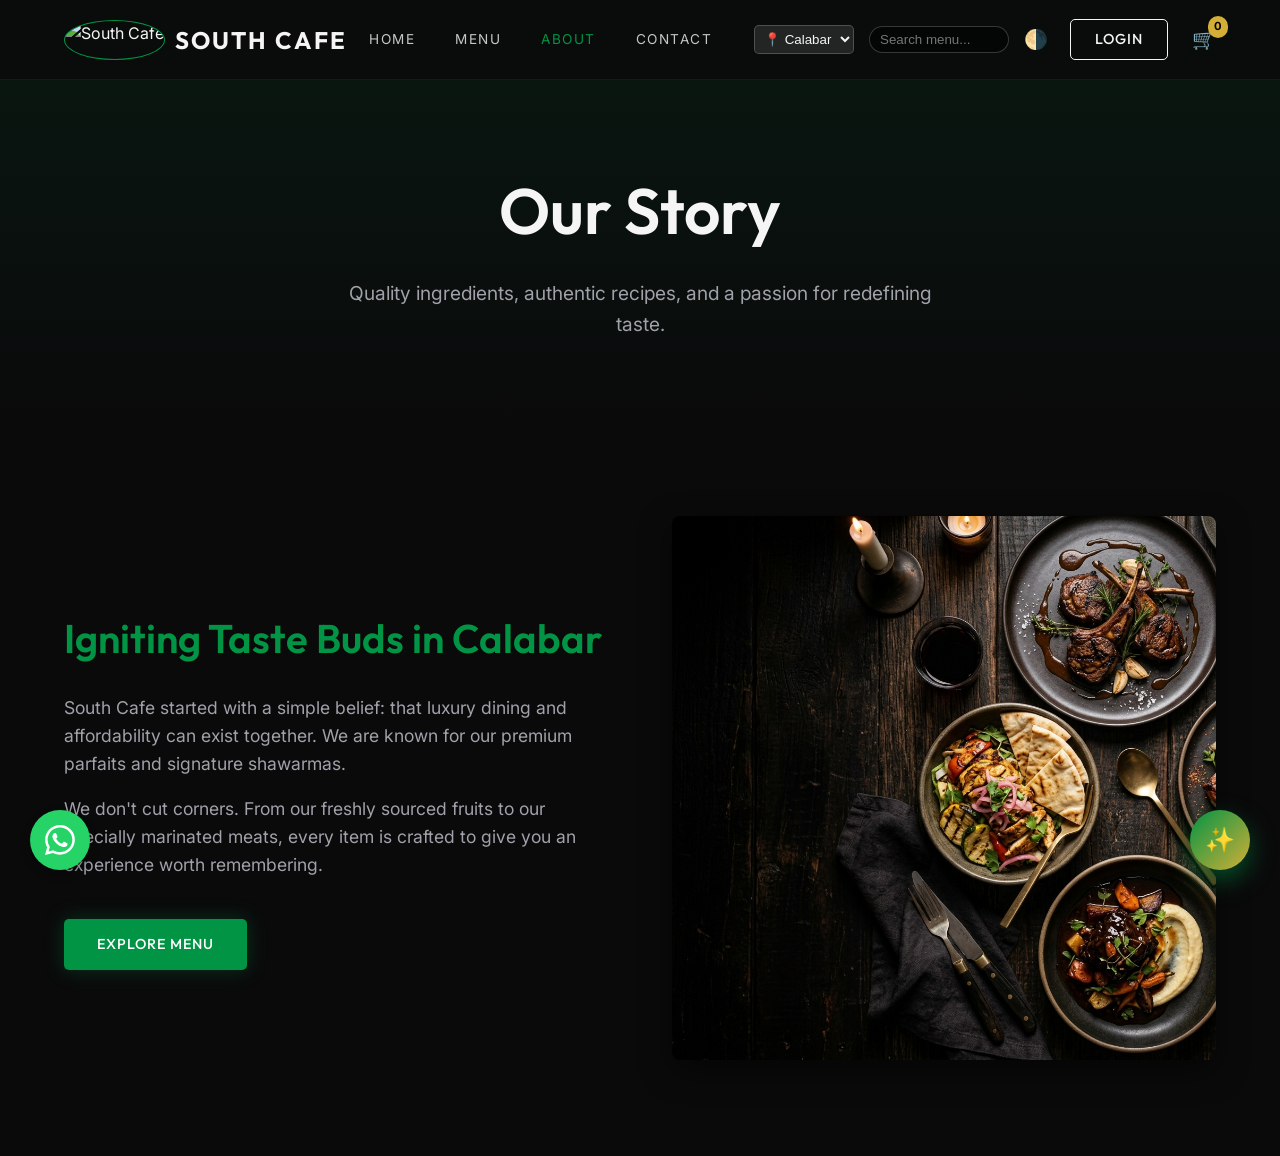
==== about.html @ 147639cc "feat: initialize South Cafe web application with menu, authentication, and payment system components" ====
<!DOCTYPE html>
<html lang="en">
<head>
    <meta charset="UTF-8">
    <meta name="viewport" content="width=device-width, initial-scale=1.0">
    <meta name="description" content="South Cafe sets the standard for premium dining, specializing in authentic shawarma, luxury parfaits, and refreshing fruit drinks. Experience the best of Calabar and Uyo with our world-class delivery and modern dining ecosystem.">
    <title>About Us | South Cafe</title>
    <link href="https://fonts.googleapis.com/css2?family=Inter:wght@300;400;500&family=Outfit:wght@400;600;700&display=swap" rel="stylesheet">
    <link rel="stylesheet" href="css/styles.css">
</head>
<body>
    <nav class="navbar">
        <div class="container">
            <a href="index.html" class="logo-container">
                <img src="https://res.cloudinary.com/dhg2oxagk/image/fetch/f_auto,q_auto,w_200/https%3A%2F%2Fdodptt9f4zk9h.cloudfront.net%2Fstores%2F181349%2Fsouthcaf.jpeg" alt="South Cafe" class="logo-img">
                <span class="logo-text">SOUTH CAFE</span>
            </a>
            <div class="nav-links">
                <a href="index.html" class="nav-link">Home</a>
                <a href="menu.html" class="nav-link">Menu</a>
                <a href="about.html" class="nav-link active">About</a>
                <a href="contact.html" class="nav-link">Contact</a>
            </div>
            
            <div class="nav-utils" style="display:flex; gap:15px; align-items:center; margin-left: 20px;">
                <select id="location-select" onchange="changeLocation(this.value)" style="background:rgba(255,255,255,0.1); border:1px solid rgba(255,255,255,0.2); color:inherit; padding:5px; border-radius:5px;">
                    <option value="Calabar">📍 Calabar</option>
                    <option value="Uyo">📍 Uyo</option>
                </select>
                <div style="position:relative;">
                    <input type="text" id="global-search" onkeyup="searchProducts()" placeholder="Search menu..." style="background:rgba(0,0,0,0.5); border:1px solid rgba(255,255,255,0.2); color:inherit; padding:5px 10px; border-radius:20px; width: 140px;">
                </div>
                <button onclick="toggleTheme()" style="background:none; border:none; cursor:pointer; font-size:1.2rem;">🌗</button>
            </div>

            <div class="nav-actions">
                <div id="nav-login-btn"></div>
                <div class="cart-icon" onclick="toggleCart()">
                    🛒 <span class="cart-badge" id="cart-badge">0</span>
                </div>
            </div>
        </div>
    </nav>

    <header class="page-header">
        <div class="container">
            <h1>Our Story</h1>
            <p>Quality ingredients, authentic recipes, and a passion for redefining taste.</p>
        </div>
    </header>

    <main class="section container">
        <div style="display: grid; grid-template-columns: 1fr 1fr; gap: 4rem; align-items: center;">
            <div>
                <h2 style="color:var(--color-primary); margin-bottom: 1.5rem; font-size: 2.5rem;">Igniting Taste Buds in Calabar</h2>
                <p style="margin-bottom: 1rem; color:var(--color-text-muted); font-size: 1.1rem;">South Cafe started with a simple belief: that luxury dining and affordability can exist together. We are known for our premium parfaits and signature shawarmas.</p>
                <p style="margin-bottom: 1rem; color:var(--color-text-muted); font-size: 1.1rem;">We don't cut corners. From our freshly sourced fruits to our specially marinated meats, every item is crafted to give you an experience worth remembering.</p>
                <a href="menu.html" class="btn btn-primary" style="margin-top: 1.5rem;">Explore Menu</a>
            </div>
            <div>
                <img src="assets/images/hero.png" alt="About South Cafe" style="box-shadow: var(--shadow-card);" onerror="this.src='https://salescabal.s3.eu-west-3.amazonaws.com/stores/181349/banner.jpeg'">
            </div>
        </div>
    </main>

    <!-- Payment/Checkout Modal -->
    <div class="modal-overlay" id="checkout-modal">
        <div class="modal-content">
            <div class="modal-header">
                <h2>Secure Checkout</h2>
                <span class="modal-close" onclick="closeCheckout()">✕</span>
            </div>
            
            <p style="color:var(--color-text-muted); margin-bottom:1.5rem;">Amount Due: <strong style="color:var(--color-primary); font-size:1.5rem;" id="checkout-amount"></strong></p>
            
            <div class="payment-methods">
                <div class="pay-method active" id="pay-wallet" onclick="selectPaymentMethod('wallet')">
                    <div class="pay-icon">👛</div>
                    <div>South Wallet</div>
                </div>
                <div class="pay-method" id="pay-paystack" onclick="selectPaymentMethod('paystack')">
                    <div class="pay-icon">💳</div>
                    <div>Paystack</div>
                </div>
                <div class="pay-method" id="pay-transfer" onclick="selectPaymentMethod('transfer')">
                    <div class="pay-icon">🏦</div>
                    <div>Transfer</div>
                </div>
            </div>

            <form onsubmit="confirmPayment(event)">
                <button type="submit" id="confirm-payment-btn" class="btn btn-primary btn-block">Pay via Wallet</button>
            </form>
        </div>
    </div>
    
    <!-- Cart Drawer Component -->
    <div class="cart-drawer-overlay" id="cart-overlay" onclick="toggleCart(false)"></div>
    <div class="cart-drawer" id="cart-drawer">
        <div class="cart-header">
            <h3>Your Order</h3>
            <div style="cursor:pointer;" onclick="toggleCart(false)">✕ close</div>
        </div>
        <div class="cart-items" id="cart-items"></div>
        <div class="cart-footer">
            <div class="cart-total">
                <span>Total:</span>
                <span id="cart-total-price">₦0.00</span>
            </div>
            <button class="btn btn-primary btn-block" onclick="openCheckout()">Pay Now</button>
        </div>
    </div>

    <!-- AI Widget Component -->
    <div class="ai-widget">
        <div class="ai-chat-window" id="ai-chat-window">
            <div class="ai-chat-header">
                <div class="ai-title"><span style="font-size:1.2rem;">✨</span> South AI Assistant</div>
                <div class="close-ai" onclick="toggleAI()">✕</div>
            </div>
            <div class="ai-messages" id="ai-messages">
                <div class="message msg-ai">Need help learning about our history or our process? Ask away!</div>
            </div>
            <div class="ai-input-area">
                <input type="text" id="ai-message-input" class="ai-input" placeholder="Type here...">
                <button class="ai-mic" onclick="startVoiceAI()" style="background:transparent; border:none; font-size:1.5rem; cursor:pointer;" title="Hold to Speak">🎤</button>
                <button class="ai-send" onclick="sendAIMessage()">➤</button>
            </div>
        </div>
        <div class="ai-btn" onclick="toggleAI()">✨</div>
    </div>

    <script src="js/app.js"></script>

    <a href="https://wa.me/2348028505626" target="_blank" class="floating-whatsapp" style="position: fixed; bottom: 30px; left: 30px; background-color: #25D366; color: white; width: 60px; height: 60px; border-radius: 50%; display: flex; align-items: center; justify-content: center; font-size: 2rem; box-shadow: 0 4px 10px rgba(0,0,0,0.3); z-index: 4000; text-decoration: none; transition: 0.3s;">
        <svg xmlns="http://www.w3.org/2000/svg" width="30" height="30" fill="currentColor" viewBox="0 0 16 16"><path d="M13.601 2.326A7.85 7.85 0 0 0 7.994 0C3.627 0 .068 3.558.064 7.926c0 1.399.366 2.76 1.057 3.965L0 16l4.204-1.102a7.9 7.9 0 0 0 3.79.965h.004c4.368 0 7.926-3.558 7.93-7.93A7.9 7.9 0 0 0 13.6 2.326zM7.994 14.521a6.6 6.6 0 0 1-3.356-.92l-.24-.144-2.494.654.666-2.433-.156-.251a6.56 6.56 0 0 1-1.007-3.505c0-3.626 2.957-6.584 6.591-6.584a6.56 6.56 0 0 1 4.66 1.931 6.56 6.56 0 0 1 1.928 4.66c-.004 3.639-2.961 6.592-6.592 6.592m3.615-4.934c-.197-.099-1.17-.578-1.353-.646-.182-.065-.315-.099-.445.099-.133.197-.513.646-.627.775-.114.133-.232.148-.43.05-.197-.1-.836-.308-1.592-.985-.59-.525-.985-1.175-1.103-1.372-.114-.198-.011-.304.088-.403.087-.088.197-.232.296-.346.1-.114.133-.198.198-.33.065-.134.034-.248-.015-.347-.05-.099-.445-1.076-.612-1.47-.16-.389-.323-.335-.445-.34-.114-.007-.247-.007-.38-.007a.73.73 0 0 0-.529.247c-.182.198-.691.677-.691 1.654s.71 1.916.81 2.049c.098.133 1.394 2.132 3.383 2.992.47.205.84.326 1.129.418.475.152.904.129 1.246.08.38-.058 1.171-.48 1.338-.943.164-.464.164-.86.114-.943-.049-.084-.182-.133-.38-.232"/></svg>
    </a>
</body>

</html>
---- css/styles.css ----
/* Appending to styles.css or rather I will just replace/update what's needed. Since I can rewrite it entirely, I will just rewrite it to ensure everything is cohesive */
:root {
  --color-primary: #009444; 
  --color-primary-dark: #007a38;
  --color-accent: #D4AF37; 
  --color-bg-dark: #0a0a0b;
  --color-bg-panel: #141416;
  --color-bg-card: #1a1a1d;
  --color-text: #f5f5f5;
  --color-text-muted: #a1a1aa;
  
  --font-heading: 'Outfit', sans-serif;
  --font-body: 'Inter', sans-serif;
  
  --shadow-glow: 0 0 20px rgba(0, 148, 68, 0.3);
  --shadow-card: 0 10px 30px rgba(0,0,0,0.5);
  
  --transition-fast: 0.2s ease;
  --transition-smooth: 0.4s cubic-bezier(0.4, 0, 0.2, 1);
}

[data-theme="light"] {
  --color-bg-dark: #f0f2f5;
  --color-bg-panel: #ffffff;
  --color-bg-card: #ffffff;
  --color-text: #1a1a1d;
  --color-text-muted: #6b7280;
  --shadow-card: 0 4px 15px rgba(0, 0, 0, 0.05);
}

[data-theme="light"] .navbar { background: rgba(255, 255, 255, 0.9); }
[data-theme="light"] .form-input { background: #f9f9f9; border-color: #ddd; color: #111; }
[data-theme="light"] select, [data-theme="light"] input { color: #111 !important; }
[data-theme="light"] .bento-item { border-color: rgba(0,0,0,0.05); }
[data-theme="light"] .cart-drawer { border-left-color: rgba(0,0,0,0.1); }
[data-theme="light"] .cart-item { background: rgba(0,0,0,0.05); }

* { margin: 0; padding: 0; box-sizing: border-box; }

body {
  font-family: var(--font-body);
  background-color: var(--color-bg-dark);
  color: var(--color-text);
  line-height: 1.6;
  overflow-x: hidden;
}

h1, h2, h3, h4, h5, h6 { font-family: var(--font-heading); font-weight: 600; }
a { text-decoration: none; color: inherit; transition: var(--transition-fast); }
ul { list-style: none; }
img { max-width: 100%; display: block; border-radius: 8px; }

/* Utilities */
.container { width: 90%; max-width: 1300px; margin: 0 auto; }
.section { padding: 6rem 0; }
.text-center { text-align: center; }
.text-primary { color: var(--color-primary); }
.text-accent { color: var(--color-accent); }

.btn {
  display: inline-flex; align-items: center; justify-content: center;
  padding: 0.8rem 2rem; font-family: var(--font-heading); font-weight: 500;
  border-radius: 5px; cursor: pointer; transition: var(--transition-smooth);
  border: 1px solid transparent; text-transform: uppercase; letter-spacing: 1px; font-size: 0.9rem;
}
.btn-primary { background-color: var(--color-primary); color: #fff; box-shadow: var(--shadow-glow); }
.btn-primary:hover { background-color: var(--color-primary-dark); transform: translateY(-3px); box-shadow: 0 0 25px rgba(0, 148, 68, 0.5); }
.btn-accent { background-color: var(--color-accent); color: #000; }
.btn-accent:hover { background-color: #fff; transform: translateY(-3px); }
.btn-outline { background-color: transparent; border-color: var(--color-text); color: var(--color-text); }
.btn-outline:hover { background-color: var(--color-text); color: var(--color-bg-dark); }
.btn-block { width: 100%; }

/* Glass Navigation */
.navbar {
  position: fixed; top: 0; width: 100%;
  background: rgba(10, 10, 11, 0.8); backdrop-filter: blur(12px);
  border-bottom: 1px solid rgba(255,255,255,0.05);
  z-index: 1000; padding: 1.2rem 0; transition: var(--transition-smooth);
}
.navbar .container { display: flex; justify-content: space-between; align-items: center; }
.logo-container { display: flex; align-items: center; gap: 10px; }
.logo-img { height: 40px; border-radius: 50%; border: 1px solid var(--color-primary); }
.logo-text { font-family: var(--font-heading); font-size: 1.5rem; font-weight: 700; letter-spacing: 2px; }

.nav-links { display: flex; gap: 2.5rem; align-items: center; }
.nav-link { font-size: 0.85rem; text-transform: uppercase; letter-spacing: 1.5px; opacity: 0.8; }
.nav-link:hover, .nav-link.active { opacity: 1; color: var(--color-primary); }
.nav-actions { display: flex; gap: 1.5rem; align-items: center; }

/* Wallet UI */
.wallet-badge {
    background: rgba(212, 175, 55, 0.1); border: 1px solid var(--color-accent);
    color: var(--color-accent); padding: 0.4rem 0.8rem; border-radius: 20px;
    font-size: 0.8rem; font-weight: 600; display: flex; align-items: center; gap: 5px; cursor: pointer;
    transition: var(--transition-fast);
}
.wallet-badge:hover { background: var(--color-accent); color: #000; }

.cart-icon { position: relative; cursor: pointer; font-size: 1.2rem; }
.cart-badge {
  position: absolute; top: -8px; right: -12px;
  background: var(--color-accent); color: #000;
  font-size: 0.7rem; font-weight: 700; padding: 2px 6px; border-radius: 10px;
}

/* Bento Box Layout */
.bento-grid {
    display: grid;
    grid-template-columns: repeat(4, 1fr);
    grid-template-rows: repeat(2, 300px);
    gap: 1.5rem;
    margin-top: 8rem;
    padding-bottom: 4rem;
}
.bento-item {
    background: var(--color-bg-panel);
    border-radius: 24px;
    overflow: hidden;
    position: relative;
    border: 1px solid rgba(255,255,255,0.05);
    transition: transform 0.4s ease, box-shadow 0.4s ease;
}
.bento-item:hover {
    transform: translateY(-5px);
    box-shadow: var(--shadow-card);
    border-color: rgba(0,148,68,0.3);
}

.bento-large { grid-column: span 2; grid-row: span 2; display: flex; flex-direction: column; justify-content: flex-end; padding: 3rem; background: linear-gradient(rgba(10,10,11,0.2), rgba(10,10,11,0.9)), url('https://salescabal.s3.eu-west-3.amazonaws.com/stores/181349/banner.jpeg') center/cover; }
.bento-wide { grid-column: span 2; padding: 2rem; display: flex; align-items: center; gap: 2rem; background: linear-gradient(135deg, var(--color-bg-panel) 0%, rgba(0,148,68,0.1) 100%); }
.bento-square { padding: 2rem; display: flex; flex-direction: column; justify-content: center; align-items: center; text-align: center; }

.bento-title { font-size: 3.5rem; margin-bottom: 1rem; line-height: 1.1; }
.bento-large .bento-title { font-size: 4.5rem; }
.bento-subtitle { font-size: 1.1rem; color: var(--color-text-muted); margin-bottom: 2rem; }

/* AI Profiler Box */
.ai-profiler {
    background: linear-gradient(135deg, rgba(212, 175, 55, 0.1), var(--color-bg-panel));
    border: 1px solid var(--color-accent);
}
.profiler-input { width: 100%; padding: 1rem; border-radius: 8px; border: 1px solid rgba(255,255,255,0.1); background: rgba(0,0,0,0.5); color: #fff; margin-bottom: 1rem; }
.profiler-result { margin-top: 1rem; font-size: 0.9rem; color: var(--color-accent); font-weight: 500; }

/* Toast Notifications */
.toast-container { position: fixed; bottom: 30px; left: 30px; z-index: 4000; display: flex; flex-direction: column; gap: 10px; }
.toast {
    background: var(--color-primary); color: #fff;
    padding: 1rem 1.5rem; border-radius: 8px; box-shadow: var(--shadow-glow);
    font-size: 0.95rem; font-weight: 500; display: flex; align-items: center; gap: 10px;
    animation: slideIn 0.3s cubic-bezier(0.175, 0.885, 0.32, 1.275) forwards;
}
@keyframes slideIn { from { transform: translateX(-100%); opacity: 0; } to { transform: translateX(0); opacity: 1; } }
@keyframes fadeOut { to { opacity: 0; transform: translateY(10px); } }

/* Modals (Checkout/Wallet) */
.modal-overlay { position: fixed; top:0; left:0; width:100%; height:100%; background:rgba(0,0,0,0.8); backdrop-filter:blur(5px); z-index: 5000; display:none; align-items:center; justify-content:center; }
.modal-overlay.active { display: flex; }
.modal-content { background: var(--color-bg-panel); width: 100%; max-width: 500px; padding: 2.5rem; border-radius: 16px; border: 1px solid rgba(255,255,255,0.05); box-shadow: 0 20px 50px rgba(0,0,0,0.8); }
.modal-header { display: flex; justify-content: space-between; align-items: center; margin-bottom: 2rem; border-bottom: 1px solid rgba(255,255,255,0.05); padding-bottom: 1rem; }
.modal-close { cursor: pointer; color: var(--color-text-muted); font-size: 1.2rem; }

/* Payment Methods */
.payment-methods { display: flex; gap: 1rem; margin-bottom: 2rem; }
.pay-method { flex: 1; text-align: center; padding: 1rem; border: 1px solid rgba(255,255,255,0.1); border-radius: 8px; cursor: pointer; transition: 0.2s; color: var(--color-text-muted); }
.pay-method.active { border-color: var(--color-primary); background: rgba(0,148,68,0.1); color: #fff; }
.pay-icon { font-size: 1.5rem; margin-bottom: 0.5rem; }

/* Menu / E-commerce Filters */
.category-filters { display: flex; gap: 1rem; align-items: center; justify-content: center; margin-bottom: 3rem; flex-wrap: wrap; }
.filter-btn {
  background: rgba(255,255,255,0.03); border: 1px solid rgba(255,255,255,0.08);
  padding: 0.8rem 2.5rem; border-radius: 50px; cursor: pointer; color: var(--color-text-muted); 
  font-family: var(--font-heading); font-size: 1rem; font-weight: 500; letter-spacing: 1px; text-transform: uppercase;
  transition: all 0.3s cubic-bezier(0.4, 0, 0.2, 1);
  box-shadow: 0 4px 6px rgba(0,0,0,0.1);
}
.filter-btn.active, .filter-btn:hover { 
    background: var(--color-primary); color: #fff; 
    border-color: var(--color-primary-dark);
    box-shadow: 0 8px 15px rgba(0,148,68,0.4);
    transform: translateY(-2px);
}

/* Miscellaneous old styles kept below */
.page-header { padding: 10rem 0 5rem 0; background: linear-gradient(180deg, rgba(0,148,68,0.1) 0%, var(--color-bg-dark) 100%); text-align: center; }
.page-header h1 { font-size: 4rem; margin-bottom: 1rem; }
.page-header p { font-size: 1.2rem; color: var(--color-text-muted); max-width: 600px; margin: 0 auto; }
.auth-container { max-width: 450px; margin: 5rem auto; background: var(--color-bg-panel); padding: 3rem; border-radius: 12px; box-shadow: var(--shadow-card); border: 1px solid rgba(255,255,255,0.05); }
.auth-header { text-align: center; margin-bottom: 2rem; }
.auth-header h2 { font-size: 2rem; color: var(--color-primary); margin-bottom: 0.5rem; }
.form-group { margin-bottom: 1.5rem; }
.form-label { display: block; margin-bottom: 0.5rem; font-size: 0.85rem; text-transform: uppercase; letter-spacing: 1px; color: var(--color-text-muted); }
.form-input { width: 100%; padding: 1rem; background: rgba(0,0,0,0.5); border: 1px solid rgba(255,255,255,0.1); color: #fff; border-radius: 6px; font-family: var(--font-body); transition: var(--transition-fast); }
.form-input:focus { outline: none; border-color: var(--color-primary); }
.product-grid { display: grid; grid-template-columns: repeat(auto-fill, minmax(300px, 1fr)); gap: 2.5rem; }
.product-card { background: var(--color-bg-card); border-radius: 12px; overflow: hidden; border: 1px solid rgba(255,255,255,0.03); transition: var(--transition-smooth); }
.product-card:hover { transform: translateY(-10px); box-shadow: var(--shadow-card); border-color: rgba(0,148,68,0.3); }
.product-img-wrap { position: relative; height: 250px; overflow: hidden; }
.product-img { width: 100%; height: 100%; object-fit: cover; transition: transform 0.6s ease; }
.product-info { padding: 1.5rem; }
.product-title { font-size: 1.3rem; margin-bottom: 0.5rem; }
.product-desc { font-size: 0.9rem; color: var(--color-text-muted); margin-bottom: 1.5rem; min-height: 40px; }
.product-footer { display: flex; justify-content: space-between; align-items: center; border-top: 1px solid rgba(255,255,255,0.05); padding-top: 1rem; }
.product-price { font-family: var(--font-heading); font-size: 1.2rem; color: var(--color-primary); font-weight: 600; }
.add-to-cart { background: transparent; border: 1px solid var(--color-primary); color: var(--color-primary); padding: 0.5rem 1rem; border-radius: 4px; cursor: pointer; transition: var(--transition-fast); }
.add-to-cart:hover { background: var(--color-primary); color: #fff; }

.cart-drawer-overlay { position: fixed; top: 0; left: 0; width: 100%; height: 100%; background: rgba(0,0,0,0.7); backdrop-filter: blur(5px); z-index: 3000; opacity: 0; visibility: hidden; transition: 0.3s ease; }
.cart-drawer-overlay.open { opacity: 1; visibility: visible; }
.cart-drawer { position: fixed; top: 0; right: -400px; width: 400px; height: 100%; background: var(--color-bg-panel); border-left: 1px solid rgba(255,255,255,0.05); z-index: 3001; transition: 0.4s cubic-bezier(0.175, 0.885, 0.32, 1.275); display: flex; flex-direction: column; }
.cart-drawer.open { right: 0; }
.cart-header { padding: 1.5rem; border-bottom: 1px solid rgba(255,255,255,0.05); display: flex; justify-content: space-between; align-items: center; }
.cart-items { flex: 1; padding: 1.5rem; overflow-y: auto; display:flex; flex-direction: column; gap: 1rem; }
.cart-item { display: flex; gap: 1rem; align-items: center; background: rgba(0,0,0,0.3); padding: 1rem; border-radius: 8px; }
.cart-item img { width: 60px; height: 60px; object-fit: cover; border-radius: 6px; }
.cart-item-details { flex: 1; }
.cart-remove { color: #ff4757; cursor: pointer; font-size: 0.8rem; }
.cart-footer { padding: 1.5rem; border-top: 1px solid rgba(255,255,255,0.05); }
.cart-total { display: flex; justify-content: space-between; font-size: 1.2rem; font-weight: 600; margin-bottom: 1.5rem; }

.ai-widget { position: fixed; bottom: 30px; right: 30px; z-index: 2000; }
.ai-btn { width: 60px; height: 60px; background: linear-gradient(135deg, var(--color-primary), var(--color-accent)); border-radius: 50%; display: flex; align-items: center; justify-content: center; font-size: 1.5rem; cursor: pointer; box-shadow: 0 10px 25px rgba(0,148,68,0.5); }
.ai-chat-window { position: absolute; bottom: 80px; right: 0; width: 350px; height: 450px; background: var(--color-bg-panel); border-radius: 12px; border: 1px solid rgba(255,255,255,0.1); box-shadow: var(--shadow-card); display: flex; flex-direction: column; opacity: 0; visibility: hidden; transform: translateY(20px); transition: all 0.3s ease; }
.ai-chat-window.open { opacity: 1; visibility: visible; transform: translateY(0); }
.ai-chat-header { padding: 1rem; background: rgba(0,0,0,0.5); border-bottom: 1px solid rgba(255,255,255,0.05); display: flex; justify-content: space-between; align-items: center; }
.ai-messages { flex: 1; padding: 1rem; overflow-y: auto; display: flex; flex-direction: column; gap: 1rem; }
.message { max-width: 80%; padding: 0.8rem 1rem; border-radius: 12px; font-size: 0.9rem; }
.msg-ai { background: rgba(0,148,68,0.1); border: 1px solid rgba(0,148,68,0.2); align-self: flex-start; border-bottom-left-radius: 0; }
.msg-user { background: rgba(255,255,255,0.1); align-self: flex-end; border-bottom-right-radius: 0; }
.ai-input-area { padding: 1rem; border-top: 1px solid rgba(255,255,255,0.05); display: flex; gap: 10px; }
.ai-input { flex: 1; background: rgba(0,0,0,0.5); border: 1px solid rgba(255,255,255,0.1); padding: 0.8rem; border-radius: 20px; color: #fff; outline:none; }
.ai-send { background: var(--color-primary); border: none; width: 40px; height: 40px; border-radius: 50%; color: #fff; cursor: pointer; display: flex; align-items: center; justify-content: center; }

@media (max-width: 900px) {
  .bento-grid { grid-template-columns: 1fr; grid-template-rows: auto; }
  .bento-large, .bento-wide, .bento-square { grid-column: span 1; grid-row: span 1; min-height: 300px; }
}
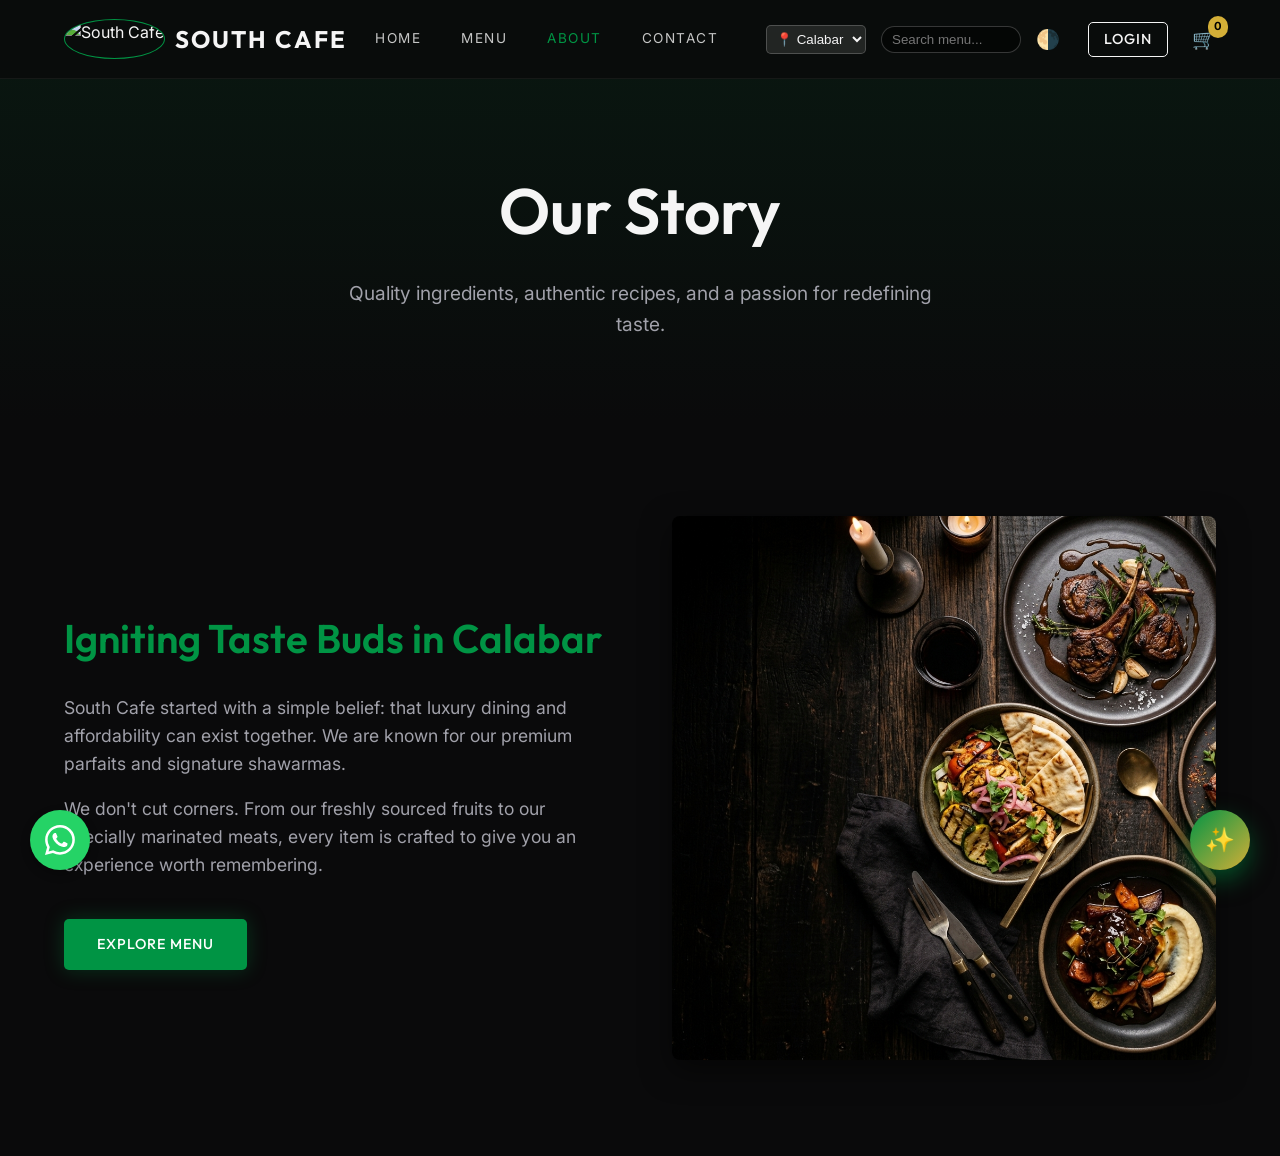
==== commit 12cebeb1: "feat: add product detail modals, voice engine integration, and password recovery functionality acros" ====
--- a/about.html
+++ b/about.html
@@ -30,6 +30,7 @@
                 <div style="position:relative;">
                     <input type="text" id="global-search" onkeyup="searchProducts()" placeholder="Search menu..." style="background:rgba(0,0,0,0.5); border:1px solid rgba(255,255,255,0.2); color:inherit; padding:5px 10px; border-radius:20px; width: 140px;">
                 </div>
+                <div id="search-suggestions"></div>
                 <button onclick="toggleTheme()" style="background:none; border:none; cursor:pointer; font-size:1.2rem;">🌗</button>
             </div>
 
@@ -123,7 +124,7 @@
             </div>
             <div class="ai-input-area">
                 <input type="text" id="ai-message-input" class="ai-input" placeholder="Type here...">
-                <button class="ai-mic" onclick="startVoiceAI()" style="background:transparent; border:none; font-size:1.5rem; cursor:pointer;" title="Hold to Speak">🎤</button>
+                <button class="ai-mic" onclick="toggleVoiceAI()" style="background:transparent; border:none; font-size:1.5rem; cursor:pointer;" title="Hold to Speak">🎤</button>
                 <button class="ai-send" onclick="sendAIMessage()">➤</button>
             </div>
         </div>
@@ -135,6 +136,22 @@
     <a href="https://wa.me/2348028505626" target="_blank" class="floating-whatsapp" style="position: fixed; bottom: 30px; left: 30px; background-color: #25D366; color: white; width: 60px; height: 60px; border-radius: 50%; display: flex; align-items: center; justify-content: center; font-size: 2rem; box-shadow: 0 4px 10px rgba(0,0,0,0.3); z-index: 4000; text-decoration: none; transition: 0.3s;">
         <svg xmlns="http://www.w3.org/2000/svg" width="30" height="30" fill="currentColor" viewBox="0 0 16 16"><path d="M13.601 2.326A7.85 7.85 0 0 0 7.994 0C3.627 0 .068 3.558.064 7.926c0 1.399.366 2.76 1.057 3.965L0 16l4.204-1.102a7.9 7.9 0 0 0 3.79.965h.004c4.368 0 7.926-3.558 7.93-7.93A7.9 7.9 0 0 0 13.6 2.326zM7.994 14.521a6.6 6.6 0 0 1-3.356-.92l-.24-.144-2.494.654.666-2.433-.156-.251a6.56 6.56 0 0 1-1.007-3.505c0-3.626 2.957-6.584 6.591-6.584a6.56 6.56 0 0 1 4.66 1.931 6.56 6.56 0 0 1 1.928 4.66c-.004 3.639-2.961 6.592-6.592 6.592m3.615-4.934c-.197-.099-1.17-.578-1.353-.646-.182-.065-.315-.099-.445.099-.133.197-.513.646-.627.775-.114.133-.232.148-.43.05-.197-.1-.836-.308-1.592-.985-.59-.525-.985-1.175-1.103-1.372-.114-.198-.011-.304.088-.403.087-.088.197-.232.296-.346.1-.114.133-.198.198-.33.065-.134.034-.248-.015-.347-.05-.099-.445-1.076-.612-1.47-.16-.389-.323-.335-.445-.34-.114-.007-.247-.007-.38-.007a.73.73 0 0 0-.529.247c-.182.198-.691.677-.691 1.654s.71 1.916.81 2.049c.098.133 1.394 2.132 3.383 2.992.47.205.84.326 1.129.418.475.152.904.129 1.246.08.38-.058 1.171-.48 1.338-.943.164-.464.164-.86.114-.943-.049-.084-.182-.133-.38-.232"/></svg>
     </a>
+
+    <div class="modal-overlay" id="product-detail-modal" style="display:none; position:fixed; top:0; left:0; width:100%; height:100%; background:rgba(0,0,0,0.8); z-index:9000; align-items:center; justify-content:center;">
+        <div class="modal-content" style="background:var(--color-bg-panel); border-radius:12px; max-width:400px; width:95%; overflow:hidden;">
+            <div style="position:relative;">
+                <img id="detail-img" src="" style="width:100%; height:250px; object-fit:cover;">
+                <span onclick="closeProductDetails()" style="position:absolute; top:10px; right:10px; background:rgba(0,0,0,0.5); color:#fff; width:30px; height:30px; display:flex; align-items:center; justify-content:center; border-radius:50%; cursor:pointer;">✕</span>
+            </div>
+            <div style="padding: 2rem;">
+                <h2 id="detail-title" style="color:var(--color-primary); margin-bottom:10px;"></h2>
+                <div id="detail-price" style="font-size:1.2rem; font-weight:bold; margin-bottom:15px; color:var(--color-text);"></div>
+                <p id="detail-desc" style="color:var(--color-text-muted); line-height:1.6; margin-bottom:20px;"></p>
+                <button id="detail-add-btn" class="btn btn-primary btn-block">Add to Cart</button>
+            </div>
+        </div>
+    </div>
+
 </body>
 
 </html>
--- a/css/styles.css
+++ b/css/styles.css
@@ -237,3 +237,65 @@
   .bento-grid { grid-template-columns: 1fr; grid-template-rows: auto; }
   .bento-large, .bento-wide, .bento-square { grid-column: span 1; grid-row: span 1; min-height: 300px; }
 }
+
+
+/* ========================================= */
+/*       WAVE 4: MOBILE RESPONSIVENESS       */
+/* ========================================= */
+
+@media (max-width: 600px) {
+  /* Navigation Fixes */
+  .container { width: 95%; padding: 0 10px; }
+  .navbar .container { 
+      flex-wrap: wrap; 
+      padding: 10px; 
+      gap: 10px; 
+      justify-content: center;
+  }
+  
+  .logo-container { flex-basis: 100%; justify-content: center; margin-bottom: 5px; }
+  
+  /* Scrollable Nav Links for App-like feel */
+  .nav-links { 
+      flex-basis: 100%; 
+      justify-content: center; 
+      gap: 15px; 
+      overflow-x: auto; 
+      padding-bottom: 5px;
+  }
+  
+  /* Utility Bar Squeezing */
+  .nav-utils { margin-left: 0 !important; flex-basis: 100%; justify-content: space-between; }
+  .nav-utils select { padding: 3px; font-size: 0.8rem; }
+  #global-search { width: 100px !important; font-size: 0.8rem; }
+
+  /* Typography Scales */
+  .bento-title { font-size: 2.2rem; }
+  .page-header h1 { font-size: 1.8rem; }
+  
+  /* Cart Drawer Mobile */
+  .cart-drawer { width: 100vw; }
+  
+  /* AI Widget Mobile */
+  .ai-chat-window { width: 90vw; bottom: 80px; right: 5vw; }
+  
+  /* Modal Overlay Mobile */
+  .modal-content { padding: 1.5rem; max-width: 95%; text-align: center; }
+  .payment-methods { flex-direction: column; gap: 0.5rem; }
+  
+  /* Filter Buttons Mobile Scroll */
+  .menu-filters { flex-wrap: nowrap; overflow-x: auto; justify-content: flex-start; padding-bottom: 10px; }
+  .filter-btn { white-space: nowrap; flex-shrink: 0; }
+  
+  /* Floating WhatsApp Adjust */
+  .floating-whatsapp { width: 50px !important; height: 50px !important; bottom: 15px !important; left: 15px !important; font-size: 1.5rem !important; }
+}
+
+/* Search Suggestions */
+#search-suggestions { position: absolute; top: calc(100% + 5px); left: 0; width: 100%; min-width:250px; background: var(--color-bg-panel); border: 1px solid rgba(255,255,255,0.1); border-radius: 8px; z-index: 6000; box-shadow: var(--shadow-card); max-height: 300px; overflow-y: auto; display: none; }
+.suggestion-item { padding: 10px 15px; display: flex; align-items: center; gap: 10px; cursor: pointer; border-bottom: 1px solid rgba(255,255,255,0.05); transition: var(--transition-fast); }
+.suggestion-item:hover { background: rgba(0, 148, 68, 0.1); }
+.suggestion-img { width: 40px; height: 40px; border-radius: 4px; object-fit: cover; }
+.suggestion-info { flex: 1; }
+.suggestion-title { font-size: 0.9rem; font-weight: bold; color: var(--color-text); margin-bottom: 2px; }
+.suggestion-price { font-size: 0.8rem; color: var(--color-text-muted); }
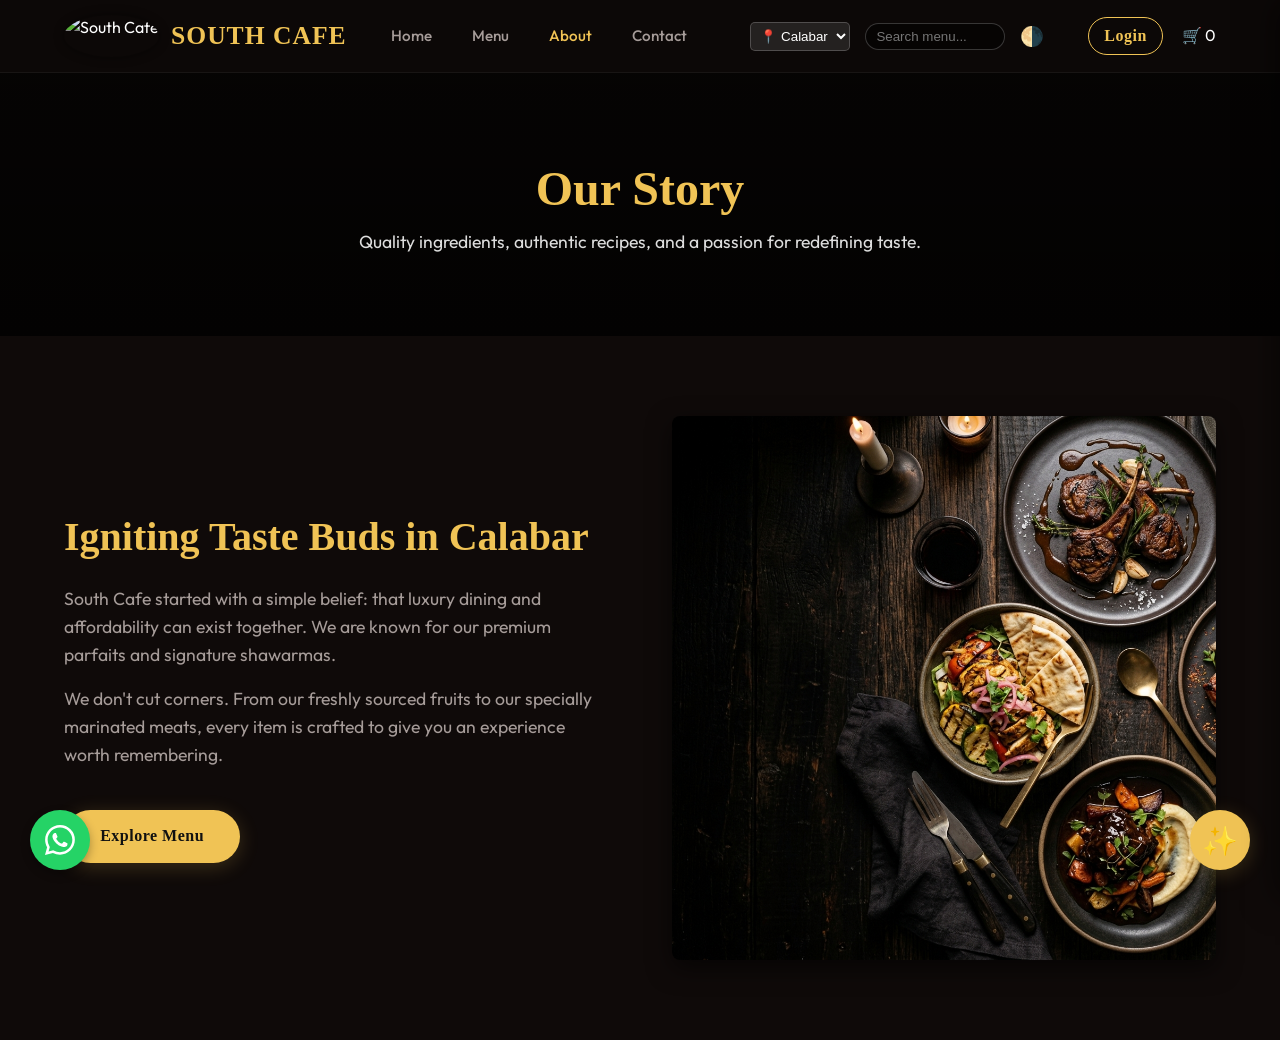
==== commit 852e24ab: "feat: implement wallet system, cart management, toast notifications, and AI chat integration" ====
--- a/about.html
+++ b/about.html
@@ -1,18 +1,24 @@
 <!DOCTYPE html>
 <html lang="en">
+
 <head>
     <meta charset="UTF-8">
     <meta name="viewport" content="width=device-width, initial-scale=1.0">
-    <meta name="description" content="South Cafe sets the standard for premium dining, specializing in authentic shawarma, luxury parfaits, and refreshing fruit drinks. Experience the best of Calabar and Uyo with our world-class delivery and modern dining ecosystem.">
+    <meta name="description"
+        content="South Cafe sets the standard for premium dining, specializing in authentic shawarma, luxury parfaits, and refreshing fruit drinks. Experience the best of Calabar and Uyo with our world-class delivery and modern dining ecosystem.">
     <title>About Us | South Cafe</title>
-    <link href="https://fonts.googleapis.com/css2?family=Inter:wght@300;400;500&family=Outfit:wght@400;600;700&display=swap" rel="stylesheet">
+    <link
+        href="https://fonts.googleapis.com/css2?family=Inter:wght@300;400;500&family=Outfit:wght@400;600;700&display=swap"
+        rel="stylesheet">
     <link rel="stylesheet" href="css/styles.css">
 </head>
+
 <body>
     <nav class="navbar">
         <div class="container">
             <a href="index.html" class="logo-container">
-                <img src="https://res.cloudinary.com/dhg2oxagk/image/fetch/f_auto,q_auto,w_200/https%3A%2F%2Fdodptt9f4zk9h.cloudfront.net%2Fstores%2F181349%2Fsouthcaf.jpeg" alt="South Cafe" class="logo-img">
+                <img src="https://res.cloudinary.com/dhg2oxagk/image/fetch/f_auto,q_auto,w_200/https%3A%2F%2Fdodptt9f4zk9h.cloudfront.net%2Fstores%2F181349%2Fsouthcaf.jpeg"
+                    alt="South Cafe" class="logo-img">
                 <span class="logo-text">SOUTH CAFE</span>
             </a>
             <div class="nav-links">
@@ -21,17 +27,20 @@
                 <a href="about.html" class="nav-link active">About</a>
                 <a href="contact.html" class="nav-link">Contact</a>
             </div>
-            
+
             <div class="nav-utils" style="display:flex; gap:15px; align-items:center; margin-left: 20px;">
-                <select id="location-select" onchange="changeLocation(this.value)" style="background:rgba(255,255,255,0.1); border:1px solid rgba(255,255,255,0.2); color:inherit; padding:5px; border-radius:5px;">
+                <select id="location-select" onchange="changeLocation(this.value)"
+                    style="background:rgba(255,255,255,0.1); border:1px solid rgba(255,255,255,0.2); color:inherit; padding:5px; border-radius:5px;">
                     <option value="Calabar">📍 Calabar</option>
                     <option value="Uyo">📍 Uyo</option>
                 </select>
                 <div style="position:relative;">
-                    <input type="text" id="global-search" onkeyup="searchProducts()" placeholder="Search menu..." style="background:rgba(0,0,0,0.5); border:1px solid rgba(255,255,255,0.2); color:inherit; padding:5px 10px; border-radius:20px; width: 140px;">
+                    <input type="text" id="global-search" onkeyup="searchProducts()" placeholder="Search menu..."
+                        style="background:rgba(0,0,0,0.5); border:1px solid rgba(255,255,255,0.2); color:inherit; padding:5px 10px; border-radius:20px; width: 140px;">
                 </div>
                 <div id="search-suggestions"></div>
-                <button onclick="toggleTheme()" style="background:none; border:none; cursor:pointer; font-size:1.2rem;">🌗</button>
+                <button onclick="toggleTheme()"
+                    style="background:none; border:none; cursor:pointer; font-size:1.2rem;">🌗</button>
             </div>
 
             <div class="nav-actions">
@@ -53,13 +62,19 @@
     <main class="section container">
         <div style="display: grid; grid-template-columns: 1fr 1fr; gap: 4rem; align-items: center;">
             <div>
-                <h2 style="color:var(--color-primary); margin-bottom: 1.5rem; font-size: 2.5rem;">Igniting Taste Buds in Calabar</h2>
-                <p style="margin-bottom: 1rem; color:var(--color-text-muted); font-size: 1.1rem;">South Cafe started with a simple belief: that luxury dining and affordability can exist together. We are known for our premium parfaits and signature shawarmas.</p>
-                <p style="margin-bottom: 1rem; color:var(--color-text-muted); font-size: 1.1rem;">We don't cut corners. From our freshly sourced fruits to our specially marinated meats, every item is crafted to give you an experience worth remembering.</p>
+                <h2 style="color:var(--color-primary); margin-bottom: 1.5rem; font-size: 2.5rem;">Igniting Taste Buds in
+                    Calabar</h2>
+                <p style="margin-bottom: 1rem; color:var(--color-text-muted); font-size: 1.1rem;">South Cafe started
+                    with a simple belief: that luxury dining and affordability can exist together. We are known for our
+                    premium parfaits and signature shawarmas.</p>
+                <p style="margin-bottom: 1rem; color:var(--color-text-muted); font-size: 1.1rem;">We don't cut corners.
+                    From our freshly sourced fruits to our specially marinated meats, every item is crafted to give you
+                    an experience worth remembering.</p>
                 <a href="menu.html" class="btn btn-primary" style="margin-top: 1.5rem;">Explore Menu</a>
             </div>
             <div>
-                <img src="assets/images/hero.png" alt="About South Cafe" style="box-shadow: var(--shadow-card);" onerror="this.src='https://salescabal.s3.eu-west-3.amazonaws.com/stores/181349/banner.jpeg'">
+                <img src="assets/images/hero.png" alt="About South Cafe" style="box-shadow: var(--shadow-card);"
+                    onerror="this.src='https://salescabal.s3.eu-west-3.amazonaws.com/stores/181349/banner.jpeg'">
             </div>
         </div>
     </main>
@@ -71,9 +86,10 @@
                 <h2>Secure Checkout</h2>
                 <span class="modal-close" onclick="closeCheckout()">✕</span>
             </div>
-            
-            <p style="color:var(--color-text-muted); margin-bottom:1.5rem;">Amount Due: <strong style="color:var(--color-primary); font-size:1.5rem;" id="checkout-amount"></strong></p>
-            
+
+            <p style="color:var(--color-text-muted); margin-bottom:1.5rem;">Amount Due: <strong
+                    style="color:var(--color-primary); font-size:1.5rem;" id="checkout-amount"></strong></p>
+
             <div class="payment-methods">
                 <div class="pay-method active" id="pay-wallet" onclick="selectPaymentMethod('wallet')">
                     <div class="pay-icon">👛</div>
@@ -94,7 +110,7 @@
             </form>
         </div>
     </div>
-    
+
     <!-- Cart Drawer Component -->
     <div class="cart-drawer-overlay" id="cart-overlay" onclick="toggleCart(false)"></div>
     <div class="cart-drawer" id="cart-drawer">
@@ -124,7 +140,9 @@
             </div>
             <div class="ai-input-area">
                 <input type="text" id="ai-message-input" class="ai-input" placeholder="Type here...">
-                <button class="ai-mic" onclick="toggleVoiceAI()" style="background:transparent; border:none; font-size:1.5rem; cursor:pointer;" title="Hold to Speak">🎤</button>
+                <button class="ai-mic" onclick="toggleVoiceAI()"
+                    style="background:transparent; border:none; font-size:1.5rem; cursor:pointer;"
+                    title="Hold to Speak">🎤</button>
                 <button class="ai-send" onclick="sendAIMessage()">➤</button>
             </div>
         </div>
@@ -133,19 +151,27 @@
 
     <script src="js/app.js"></script>
 
-    <a href="https://wa.me/2348028505626" target="_blank" class="floating-whatsapp" style="position: fixed; bottom: 30px; left: 30px; background-color: #25D366; color: white; width: 60px; height: 60px; border-radius: 50%; display: flex; align-items: center; justify-content: center; font-size: 2rem; box-shadow: 0 4px 10px rgba(0,0,0,0.3); z-index: 4000; text-decoration: none; transition: 0.3s;">
-        <svg xmlns="http://www.w3.org/2000/svg" width="30" height="30" fill="currentColor" viewBox="0 0 16 16"><path d="M13.601 2.326A7.85 7.85 0 0 0 7.994 0C3.627 0 .068 3.558.064 7.926c0 1.399.366 2.76 1.057 3.965L0 16l4.204-1.102a7.9 7.9 0 0 0 3.79.965h.004c4.368 0 7.926-3.558 7.93-7.93A7.9 7.9 0 0 0 13.6 2.326zM7.994 14.521a6.6 6.6 0 0 1-3.356-.92l-.24-.144-2.494.654.666-2.433-.156-.251a6.56 6.56 0 0 1-1.007-3.505c0-3.626 2.957-6.584 6.591-6.584a6.56 6.56 0 0 1 4.66 1.931 6.56 6.56 0 0 1 1.928 4.66c-.004 3.639-2.961 6.592-6.592 6.592m3.615-4.934c-.197-.099-1.17-.578-1.353-.646-.182-.065-.315-.099-.445.099-.133.197-.513.646-.627.775-.114.133-.232.148-.43.05-.197-.1-.836-.308-1.592-.985-.59-.525-.985-1.175-1.103-1.372-.114-.198-.011-.304.088-.403.087-.088.197-.232.296-.346.1-.114.133-.198.198-.33.065-.134.034-.248-.015-.347-.05-.099-.445-1.076-.612-1.47-.16-.389-.323-.335-.445-.34-.114-.007-.247-.007-.38-.007a.73.73 0 0 0-.529.247c-.182.198-.691.677-.691 1.654s.71 1.916.81 2.049c.098.133 1.394 2.132 3.383 2.992.47.205.84.326 1.129.418.475.152.904.129 1.246.08.38-.058 1.171-.48 1.338-.943.164-.464.164-.86.114-.943-.049-.084-.182-.133-.38-.232"/></svg>
+    <a href="https://wa.me/2348028505626" target="_blank" class="floating-whatsapp"
+        style="position: fixed; bottom: 30px; left: 30px; background-color: #25D366; color: white; width: 60px; height: 60px; border-radius: 50%; display: flex; align-items: center; justify-content: center; font-size: 2rem; box-shadow: 0 4px 10px rgba(0,0,0,0.3); z-index: 4000; text-decoration: none; transition: 0.3s;">
+        <svg xmlns="http://www.w3.org/2000/svg" width="30" height="30" fill="currentColor" viewBox="0 0 16 16">
+            <path
+                d="M13.601 2.326A7.85 7.85 0 0 0 7.994 0C3.627 0 .068 3.558.064 7.926c0 1.399.366 2.76 1.057 3.965L0 16l4.204-1.102a7.9 7.9 0 0 0 3.79.965h.004c4.368 0 7.926-3.558 7.93-7.93A7.9 7.9 0 0 0 13.6 2.326zM7.994 14.521a6.6 6.6 0 0 1-3.356-.92l-.24-.144-2.494.654.666-2.433-.156-.251a6.56 6.56 0 0 1-1.007-3.505c0-3.626 2.957-6.584 6.591-6.584a6.56 6.56 0 0 1 4.66 1.931 6.56 6.56 0 0 1 1.928 4.66c-.004 3.639-2.961 6.592-6.592 6.592m3.615-4.934c-.197-.099-1.17-.578-1.353-.646-.182-.065-.315-.099-.445.099-.133.197-.513.646-.627.775-.114.133-.232.148-.43.05-.197-.1-.836-.308-1.592-.985-.59-.525-.985-1.175-1.103-1.372-.114-.198-.011-.304.088-.403.087-.088.197-.232.296-.346.1-.114.133-.198.198-.33.065-.134.034-.248-.015-.347-.05-.099-.445-1.076-.612-1.47-.16-.389-.323-.335-.445-.34-.114-.007-.247-.007-.38-.007a.73.73 0 0 0-.529.247c-.182.198-.691.677-.691 1.654s.71 1.916.81 2.049c.098.133 1.394 2.132 3.383 2.992.47.205.84.326 1.129.418.475.152.904.129 1.246.08.38-.058 1.171-.48 1.338-.943.164-.464.164-.86.114-.943-.049-.084-.182-.133-.38-.232" />
+        </svg>
     </a>
 
-    <div class="modal-overlay" id="product-detail-modal" style="display:none; position:fixed; top:0; left:0; width:100%; height:100%; background:rgba(0,0,0,0.8); z-index:9000; align-items:center; justify-content:center;">
-        <div class="modal-content" style="background:var(--color-bg-panel); border-radius:12px; max-width:400px; width:95%; overflow:hidden;">
+    <div class="modal-overlay" id="product-detail-modal"
+        style="display:none; position:fixed; top:0; left:0; width:100%; height:100%; background:rgba(0,0,0,0.8); z-index:9000; align-items:center; justify-content:center;">
+        <div class="modal-content"
+            style="background:var(--color-bg-panel); border-radius:12px; max-width:400px; width:95%; overflow:hidden;">
             <div style="position:relative;">
                 <img id="detail-img" src="" style="width:100%; height:250px; object-fit:cover;">
-                <span onclick="closeProductDetails()" style="position:absolute; top:10px; right:10px; background:rgba(0,0,0,0.5); color:#fff; width:30px; height:30px; display:flex; align-items:center; justify-content:center; border-radius:50%; cursor:pointer;">✕</span>
+                <span onclick="closeProductDetails()"
+                    style="position:absolute; top:10px; right:10px; background:rgba(0,0,0,0.5); color:#fff; width:30px; height:30px; display:flex; align-items:center; justify-content:center; border-radius:50%; cursor:pointer;">✕</span>
             </div>
             <div style="padding: 2rem;">
                 <h2 id="detail-title" style="color:var(--color-primary); margin-bottom:10px;"></h2>
-                <div id="detail-price" style="font-size:1.2rem; font-weight:bold; margin-bottom:15px; color:var(--color-text);"></div>
+                <div id="detail-price"
+                    style="font-size:1.2rem; font-weight:bold; margin-bottom:15px; color:var(--color-text);"></div>
                 <p id="detail-desc" style="color:var(--color-text-muted); line-height:1.6; margin-bottom:20px;"></p>
                 <button id="detail-add-btn" class="btn btn-primary btn-block">Add to Cart</button>
             </div>
@@ -154,4 +180,4 @@
 
 </body>
 
-</html>
+</html>
--- a/css/styles.css
+++ b/css/styles.css
@@ -1,41 +1,26 @@
-/* Appending to styles.css or rather I will just replace/update what's needed. Since I can rewrite it entirely, I will just rewrite it to ensure everything is cohesive */
 :root {
-  --color-primary: #009444; 
-  --color-primary-dark: #007a38;
-  --color-accent: #D4AF37; 
-  --color-bg-dark: #0a0a0b;
-  --color-bg-panel: #141416;
-  --color-bg-card: #1a1a1d;
-  --color-text: #f5f5f5;
-  --color-text-muted: #a1a1aa;
+  --color-primary: #f0c355; 
+  --color-primary-dark: #cc9b2d;
+  --color-accent: #fdf5e6; 
+  --color-bg-dark: #0f0a09; 
+  --color-bg-panel: #1a1412;
+  --color-bg-card: #201a18;
+  --color-text: #ffffff; 
+  --color-text-muted: #a69c99;
   
-  --font-heading: 'Outfit', sans-serif;
-  --font-body: 'Inter', sans-serif;
+  --font-heading: 'Playfair Display', serif;
+  --font-body: 'Outfit', 'Inter', sans-serif;
   
-  --shadow-glow: 0 0 20px rgba(0, 148, 68, 0.3);
-  --shadow-card: 0 10px 30px rgba(0,0,0,0.5);
+  --shadow-glow: 0 4px 20px rgba(240, 195, 85, 0.2);
+  --shadow-card: 0 8px 25px rgba(0, 0, 0, 0.6);
   
   --transition-fast: 0.2s ease;
-  --transition-smooth: 0.4s cubic-bezier(0.4, 0, 0.2, 1);
-}
-
-[data-theme="light"] {
-  --color-bg-dark: #f0f2f5;
-  --color-bg-panel: #ffffff;
-  --color-bg-card: #ffffff;
-  --color-text: #1a1a1d;
-  --color-text-muted: #6b7280;
-  --shadow-card: 0 4px 15px rgba(0, 0, 0, 0.05);
-}
-
-[data-theme="light"] .navbar { background: rgba(255, 255, 255, 0.9); }
-[data-theme="light"] .form-input { background: #f9f9f9; border-color: #ddd; color: #111; }
-[data-theme="light"] select, [data-theme="light"] input { color: #111 !important; }
-[data-theme="light"] .bento-item { border-color: rgba(0,0,0,0.05); }
-[data-theme="light"] .cart-drawer { border-left-color: rgba(0,0,0,0.1); }
-[data-theme="light"] .cart-item { background: rgba(0,0,0,0.05); }
+  --transition-smooth: 0.4s cubic-bezier(0.16, 1, 0.3, 1);
+}
 
 * { margin: 0; padding: 0; box-sizing: border-box; }
+
+html { scroll-behavior: smooth; }
 
 body {
   font-family: var(--font-body);
@@ -43,259 +28,241 @@
   color: var(--color-text);
   line-height: 1.6;
   overflow-x: hidden;
-}
-
-h1, h2, h3, h4, h5, h6 { font-family: var(--font-heading); font-weight: 600; }
+  -webkit-font-smoothing: antialiased;
+}
+
+h1, h2, h3, h4, h5, h6 { font-family: var(--font-heading); font-weight: 600; line-height: 1.2; }
 a { text-decoration: none; color: inherit; transition: var(--transition-fast); }
 ul { list-style: none; }
 img { max-width: 100%; display: block; border-radius: 8px; }
 
 /* Utilities */
-.container { width: 90%; max-width: 1300px; margin: 0 auto; }
-.section { padding: 6rem 0; }
+.container { width: 90%; max-width: 1200px; margin: 0 auto; }
+.section { padding: 5rem 0; }
 .text-center { text-align: center; }
-.text-primary { color: var(--color-primary); }
-.text-accent { color: var(--color-accent); }
-
+
+/* Navbar */
+.navbar {
+  position: fixed; top: 0; width: 100%; z-index: 1000;
+  padding: 15px 0;
+  background: rgba(15, 10, 9, 0.85);
+  backdrop-filter: blur(15px);
+  -webkit-backdrop-filter: blur(15px);
+  border-bottom: 1px solid rgba(255, 255, 255, 0.05);
+}
+.navbar .container { display: flex; justify-content: space-between; align-items: center; }
+.logo-container { display: flex; align-items: center; gap: 12px; }
+.logo-img { height: 42px; border-radius: 50%; box-shadow: 0 0 10px rgba(0,0,0,0.5); }
+.logo-text { font-family: var(--font-heading); font-size: 1.6rem; font-weight: 700; color: var(--color-primary); letter-spacing: 1px; }
+
+.nav-links { display: flex; gap: 2.5rem; }
+.nav-link { font-weight: 500; font-size: 0.95rem; color: var(--color-text-muted); transition: 0.3s; }
+.nav-link:hover, .nav-link.active { color: var(--color-primary); }
+
+.nav-actions { display: flex; gap: 1.2rem; align-items: center; }
+
+/* Buttons */
 .btn {
   display: inline-flex; align-items: center; justify-content: center;
-  padding: 0.8rem 2rem; font-family: var(--font-heading); font-weight: 500;
-  border-radius: 5px; cursor: pointer; transition: var(--transition-smooth);
-  border: 1px solid transparent; text-transform: uppercase; letter-spacing: 1px; font-size: 0.9rem;
-}
-.btn-primary { background-color: var(--color-primary); color: #fff; box-shadow: var(--shadow-glow); }
-.btn-primary:hover { background-color: var(--color-primary-dark); transform: translateY(-3px); box-shadow: 0 0 25px rgba(0, 148, 68, 0.5); }
-.btn-accent { background-color: var(--color-accent); color: #000; }
-.btn-accent:hover { background-color: #fff; transform: translateY(-3px); }
-.btn-outline { background-color: transparent; border-color: var(--color-text); color: var(--color-text); }
-.btn-outline:hover { background-color: var(--color-text); color: var(--color-bg-dark); }
+  padding: 0.8rem 2.2rem; font-family: var(--font-heading); font-weight: 600;
+  border-radius: 30px; cursor: pointer; transition: var(--transition-smooth);
+  border: 1px solid transparent; letter-spacing: 0.5px; font-size: 1rem;
+}
+.btn-primary { background-color: var(--color-primary); color: #111; box-shadow: var(--shadow-glow); }
+.btn-primary:hover { filter: brightness(1.1); transform: translateY(-3px); box-shadow: 0 6px 25px rgba(240, 195, 85, 0.35); }
+.btn-outline { background-color: transparent; border-color: var(--color-primary); color: var(--color-primary); }
+.btn-outline:hover { background-color: rgba(240, 195, 85, 0.1); transform: translateY(-2px); }
 .btn-block { width: 100%; }
 
-/* Glass Navigation */
-.navbar {
-  position: fixed; top: 0; width: 100%;
-  background: rgba(10, 10, 11, 0.8); backdrop-filter: blur(12px);
-  border-bottom: 1px solid rgba(255,255,255,0.05);
-  z-index: 1000; padding: 1.2rem 0; transition: var(--transition-smooth);
-}
-.navbar .container { display: flex; justify-content: space-between; align-items: center; }
-.logo-container { display: flex; align-items: center; gap: 10px; }
-.logo-img { height: 40px; border-radius: 50%; border: 1px solid var(--color-primary); }
-.logo-text { font-family: var(--font-heading); font-size: 1.5rem; font-weight: 700; letter-spacing: 2px; }
-
-.nav-links { display: flex; gap: 2.5rem; align-items: center; }
-.nav-link { font-size: 0.85rem; text-transform: uppercase; letter-spacing: 1.5px; opacity: 0.8; }
-.nav-link:hover, .nav-link.active { opacity: 1; color: var(--color-primary); }
-.nav-actions { display: flex; gap: 1.5rem; align-items: center; }
-
-/* Wallet UI */
-.wallet-badge {
-    background: rgba(212, 175, 55, 0.1); border: 1px solid var(--color-accent);
-    color: var(--color-accent); padding: 0.4rem 0.8rem; border-radius: 20px;
-    font-size: 0.8rem; font-weight: 600; display: flex; align-items: center; gap: 5px; cursor: pointer;
+/* Glassmorphism Refined */
+.glass {
+    background: rgba(26, 20, 18, 0.6);
+    backdrop-filter: blur(20px);
+    -webkit-backdrop-filter: blur(20px);
+    border: 1px solid rgba(255,255,255,0.08);
+    box-shadow: var(--shadow-card);
+}
+
+/* Animations */
+.hover-scale { overflow: hidden; }
+.hover-scale img { transition: var(--transition-smooth); }
+.hover-scale:hover img { transform: scale(1.08); }
+
+/* Products / Menus */
+.product-card {
+    background: var(--color-bg-card);
+    border: 1px solid rgba(255,255,255,0.04);
+}
+.product-card:hover { border-color: rgba(240, 195, 85, 0.3); transform: translateY(-5px); box-shadow: var(--shadow-glow); }
+
+/* AUTH & DASHBOARD CONTAINERS */
+.auth-container {
+    max-width: 450px;
+    margin: 10rem auto 4rem;
+    padding: 2.5rem;
+    background: var(--color-bg-panel);
+    border-radius: 15px;
+    box-shadow: var(--shadow-card);
+    border: 1px solid rgba(255,255,255,0.05);
+}
+.auth-header { text-align: center; margin-bottom: 2rem; }
+.auth-header h2 { font-size: 2.2rem; color: var(--color-primary); margin-bottom: 0.5rem; }
+.auth-header p { color: var(--color-text-muted); font-size: 0.95rem; }
+
+.form-group { margin-bottom: 1.5rem; text-align: left; }
+.form-label { display: block; margin-bottom: 0.5rem; font-size: 0.9rem; font-weight: 500; color: var(--color-text-muted); }
+.form-input {
+    width: 100%; padding: 12px 15px; 
+    background: var(--color-bg-card) !important;
+    border: 1px solid rgba(255,255,255,0.1) !important;
+    color: var(--color-text) !important;
+    border-radius: 8px; font-family: var(--font-body);
     transition: var(--transition-fast);
 }
-.wallet-badge:hover { background: var(--color-accent); color: #000; }
-
-.cart-icon { position: relative; cursor: pointer; font-size: 1.2rem; }
-.cart-badge {
-  position: absolute; top: -8px; right: -12px;
-  background: var(--color-accent); color: #000;
-  font-size: 0.7rem; font-weight: 700; padding: 2px 6px; border-radius: 10px;
-}
-
-/* Bento Box Layout */
-.bento-grid {
-    display: grid;
-    grid-template-columns: repeat(4, 1fr);
-    grid-template-rows: repeat(2, 300px);
-    gap: 1.5rem;
-    margin-top: 8rem;
-    padding-bottom: 4rem;
-}
-.bento-item {
-    background: var(--color-bg-panel);
-    border-radius: 24px;
-    overflow: hidden;
-    position: relative;
-    border: 1px solid rgba(255,255,255,0.05);
-    transition: transform 0.4s ease, box-shadow 0.4s ease;
-}
-.bento-item:hover {
-    transform: translateY(-5px);
-    box-shadow: var(--shadow-card);
-    border-color: rgba(0,148,68,0.3);
-}
-
-.bento-large { grid-column: span 2; grid-row: span 2; display: flex; flex-direction: column; justify-content: flex-end; padding: 3rem; background: linear-gradient(rgba(10,10,11,0.2), rgba(10,10,11,0.9)), url('https://salescabal.s3.eu-west-3.amazonaws.com/stores/181349/banner.jpeg') center/cover; }
-.bento-wide { grid-column: span 2; padding: 2rem; display: flex; align-items: center; gap: 2rem; background: linear-gradient(135deg, var(--color-bg-panel) 0%, rgba(0,148,68,0.1) 100%); }
-.bento-square { padding: 2rem; display: flex; flex-direction: column; justify-content: center; align-items: center; text-align: center; }
-
-.bento-title { font-size: 3.5rem; margin-bottom: 1rem; line-height: 1.1; }
-.bento-large .bento-title { font-size: 4.5rem; }
-.bento-subtitle { font-size: 1.1rem; color: var(--color-text-muted); margin-bottom: 2rem; }
-
-/* AI Profiler Box */
-.ai-profiler {
-    background: linear-gradient(135deg, rgba(212, 175, 55, 0.1), var(--color-bg-panel));
-    border: 1px solid var(--color-accent);
-}
-.profiler-input { width: 100%; padding: 1rem; border-radius: 8px; border: 1px solid rgba(255,255,255,0.1); background: rgba(0,0,0,0.5); color: #fff; margin-bottom: 1rem; }
-.profiler-result { margin-top: 1rem; font-size: 0.9rem; color: var(--color-accent); font-weight: 500; }
-
-/* Toast Notifications */
-.toast-container { position: fixed; bottom: 30px; left: 30px; z-index: 4000; display: flex; flex-direction: column; gap: 10px; }
-.toast {
-    background: var(--color-primary); color: #fff;
-    padding: 1rem 1.5rem; border-radius: 8px; box-shadow: var(--shadow-glow);
-    font-size: 0.95rem; font-weight: 500; display: flex; align-items: center; gap: 10px;
-    animation: slideIn 0.3s cubic-bezier(0.175, 0.885, 0.32, 1.275) forwards;
-}
-@keyframes slideIn { from { transform: translateX(-100%); opacity: 0; } to { transform: translateX(0); opacity: 1; } }
-@keyframes fadeOut { to { opacity: 0; transform: translateY(10px); } }
-
-/* Modals (Checkout/Wallet) */
-.modal-overlay { position: fixed; top:0; left:0; width:100%; height:100%; background:rgba(0,0,0,0.8); backdrop-filter:blur(5px); z-index: 5000; display:none; align-items:center; justify-content:center; }
-.modal-overlay.active { display: flex; }
-.modal-content { background: var(--color-bg-panel); width: 100%; max-width: 500px; padding: 2.5rem; border-radius: 16px; border: 1px solid rgba(255,255,255,0.05); box-shadow: 0 20px 50px rgba(0,0,0,0.8); }
-.modal-header { display: flex; justify-content: space-between; align-items: center; margin-bottom: 2rem; border-bottom: 1px solid rgba(255,255,255,0.05); padding-bottom: 1rem; }
-.modal-close { cursor: pointer; color: var(--color-text-muted); font-size: 1.2rem; }
+.form-input:focus { border-color: var(--color-primary) !important; outline: none; box-shadow: 0 0 0 2px rgba(240, 195, 85, 0.2); }
+textarea.form-input { resize: vertical; }
+
+.form-footer { margin-top: 1.5rem; text-align: center; font-size: 0.95rem; color: var(--color-text-muted); }
+.form-footer a { color: var(--color-primary); font-weight: 600; text-decoration: none; }
+.form-footer a:hover { text-decoration: underline; }
+
+/* Search */
+#search-suggestions { position: absolute; top: calc(100% + 5px); left: 0; width: 100%; min-width:250px; background: var(--color-bg-panel); border: 1px solid rgba(255,255,255,0.1); border-radius: 8px; z-index: 6000; box-shadow: var(--shadow-card); max-height: 300px; overflow-y: auto; display: none; }
+.suggestion-item { padding: 10px 15px; display: flex; align-items: center; gap: 10px; cursor: pointer; border-bottom: 1px solid rgba(255,255,255,0.05); transition: var(--transition-fast); }
+.suggestion-item:hover { background: rgba(255, 255, 255, 0.05); }
+
+/* Modals */
+.modal-overlay { position: fixed; top: 0; left: 0; width: 100%; height: 100%; background: rgba(0,0,0,0.85); display: flex; align-items: center; justify-content: center; opacity: 0; pointer-events: none; transition: var(--transition-fast); z-index: 9000; backdrop-filter: blur(5px); }
+.modal-overlay.active { opacity: 1; pointer-events: auto; }
+.modal-content { background: var(--color-bg-panel); width: 95%; max-width: 450px; padding: 2rem; border-radius: 15px; box-shadow: var(--shadow-card); position: relative; border: 1px solid rgba(255,255,255,0.1); }
+.modal-header { display: flex; justify-content: space-between; align-items: center; margin-bottom: 1.5rem; }
+.modal-close { cursor: pointer; font-size: 1.2rem; color: var(--color-text-muted); transition: 0.2s; }
+.modal-close:hover { color: var(--color-primary); }
 
 /* Payment Methods */
 .payment-methods { display: flex; gap: 1rem; margin-bottom: 2rem; }
-.pay-method { flex: 1; text-align: center; padding: 1rem; border: 1px solid rgba(255,255,255,0.1); border-radius: 8px; cursor: pointer; transition: 0.2s; color: var(--color-text-muted); }
-.pay-method.active { border-color: var(--color-primary); background: rgba(0,148,68,0.1); color: #fff; }
-.pay-icon { font-size: 1.5rem; margin-bottom: 0.5rem; }
-
-/* Menu / E-commerce Filters */
-.category-filters { display: flex; gap: 1rem; align-items: center; justify-content: center; margin-bottom: 3rem; flex-wrap: wrap; }
-.filter-btn {
-  background: rgba(255,255,255,0.03); border: 1px solid rgba(255,255,255,0.08);
-  padding: 0.8rem 2.5rem; border-radius: 50px; cursor: pointer; color: var(--color-text-muted); 
-  font-family: var(--font-heading); font-size: 1rem; font-weight: 500; letter-spacing: 1px; text-transform: uppercase;
-  transition: all 0.3s cubic-bezier(0.4, 0, 0.2, 1);
-  box-shadow: 0 4px 6px rgba(0,0,0,0.1);
-}
-.filter-btn.active, .filter-btn:hover { 
-    background: var(--color-primary); color: #fff; 
-    border-color: var(--color-primary-dark);
-    box-shadow: 0 8px 15px rgba(0,148,68,0.4);
-    transform: translateY(-2px);
-}
-
-/* Miscellaneous old styles kept below */
-.page-header { padding: 10rem 0 5rem 0; background: linear-gradient(180deg, rgba(0,148,68,0.1) 0%, var(--color-bg-dark) 100%); text-align: center; }
-.page-header h1 { font-size: 4rem; margin-bottom: 1rem; }
-.page-header p { font-size: 1.2rem; color: var(--color-text-muted); max-width: 600px; margin: 0 auto; }
-.auth-container { max-width: 450px; margin: 5rem auto; background: var(--color-bg-panel); padding: 3rem; border-radius: 12px; box-shadow: var(--shadow-card); border: 1px solid rgba(255,255,255,0.05); }
-.auth-header { text-align: center; margin-bottom: 2rem; }
-.auth-header h2 { font-size: 2rem; color: var(--color-primary); margin-bottom: 0.5rem; }
-.form-group { margin-bottom: 1.5rem; }
-.form-label { display: block; margin-bottom: 0.5rem; font-size: 0.85rem; text-transform: uppercase; letter-spacing: 1px; color: var(--color-text-muted); }
-.form-input { width: 100%; padding: 1rem; background: rgba(0,0,0,0.5); border: 1px solid rgba(255,255,255,0.1); color: #fff; border-radius: 6px; font-family: var(--font-body); transition: var(--transition-fast); }
-.form-input:focus { outline: none; border-color: var(--color-primary); }
-.product-grid { display: grid; grid-template-columns: repeat(auto-fill, minmax(300px, 1fr)); gap: 2.5rem; }
-.product-card { background: var(--color-bg-card); border-radius: 12px; overflow: hidden; border: 1px solid rgba(255,255,255,0.03); transition: var(--transition-smooth); }
-.product-card:hover { transform: translateY(-10px); box-shadow: var(--shadow-card); border-color: rgba(0,148,68,0.3); }
-.product-img-wrap { position: relative; height: 250px; overflow: hidden; }
-.product-img { width: 100%; height: 100%; object-fit: cover; transition: transform 0.6s ease; }
-.product-info { padding: 1.5rem; }
-.product-title { font-size: 1.3rem; margin-bottom: 0.5rem; }
-.product-desc { font-size: 0.9rem; color: var(--color-text-muted); margin-bottom: 1.5rem; min-height: 40px; }
-.product-footer { display: flex; justify-content: space-between; align-items: center; border-top: 1px solid rgba(255,255,255,0.05); padding-top: 1rem; }
-.product-price { font-family: var(--font-heading); font-size: 1.2rem; color: var(--color-primary); font-weight: 600; }
-.add-to-cart { background: transparent; border: 1px solid var(--color-primary); color: var(--color-primary); padding: 0.5rem 1rem; border-radius: 4px; cursor: pointer; transition: var(--transition-fast); }
-.add-to-cart:hover { background: var(--color-primary); color: #fff; }
-
-.cart-drawer-overlay { position: fixed; top: 0; left: 0; width: 100%; height: 100%; background: rgba(0,0,0,0.7); backdrop-filter: blur(5px); z-index: 3000; opacity: 0; visibility: hidden; transition: 0.3s ease; }
-.cart-drawer-overlay.open { opacity: 1; visibility: visible; }
-.cart-drawer { position: fixed; top: 0; right: -400px; width: 400px; height: 100%; background: var(--color-bg-panel); border-left: 1px solid rgba(255,255,255,0.05); z-index: 3001; transition: 0.4s cubic-bezier(0.175, 0.885, 0.32, 1.275); display: flex; flex-direction: column; }
+.pay-method { flex: 1; border: 1px solid rgba(255,255,255,0.1); border-radius: 8px; padding: 1rem; text-align: center; cursor: pointer; transition: 0.2s; background: rgba(255,255,255,0.02); }
+.pay-method:hover { border-color: var(--color-primary); }
+.pay-method.active { border-color: var(--color-primary); background: rgba(240, 195, 85, 0.1); color: var(--color-primary); font-weight: bold; }
+.pay-icon { font-size: 1.8rem; margin-bottom: 0.5rem; }
+
+/* Cart Drawer */
+.cart-drawer-overlay { position: fixed; top: 0; left: 0; width: 100%; height: 100%; background: rgba(0,0,0,0.6); opacity: 0; pointer-events: none; transition: var(--transition-smooth); z-index: 2000; backdrop-filter: blur(2px); }
+.cart-drawer-overlay.open { opacity: 1; pointer-events: all; }
+.cart-drawer { position: fixed; top: 0; right: -400px; width: 400px; max-width: 100vw; height: 100%; background: var(--color-bg-panel); box-shadow: -5px 0 30px rgba(0,0,0,0.5); z-index: 2001; transition: var(--transition-smooth); display: flex; flex-direction: column; border-left: 1px solid rgba(255,255,255,0.05); }
 .cart-drawer.open { right: 0; }
-.cart-header { padding: 1.5rem; border-bottom: 1px solid rgba(255,255,255,0.05); display: flex; justify-content: space-between; align-items: center; }
-.cart-items { flex: 1; padding: 1.5rem; overflow-y: auto; display:flex; flex-direction: column; gap: 1rem; }
-.cart-item { display: flex; gap: 1rem; align-items: center; background: rgba(0,0,0,0.3); padding: 1rem; border-radius: 8px; }
-.cart-item img { width: 60px; height: 60px; object-fit: cover; border-radius: 6px; }
+.cart-header { padding: 1.5rem; display: flex; justify-content: space-between; align-items: center; border-bottom: 1px solid rgba(255,255,255,0.05); font-family: var(--font-heading); font-size: 1.5rem; }
+.cart-items { flex: 1; overflow-y: auto; padding: 1.5rem; }
+.cart-item { display: flex; gap: 15px; margin-bottom: 15px; background: rgba(255,255,255,0.02); padding: 10px; border-radius: 8px; align-items: center; border: 1px solid rgba(255,255,255,0.02); }
+.cart-item img { width: 60px; height: 60px; object-fit: cover; border-radius: 5px; }
 .cart-item-details { flex: 1; }
-.cart-remove { color: #ff4757; cursor: pointer; font-size: 0.8rem; }
-.cart-footer { padding: 1.5rem; border-top: 1px solid rgba(255,255,255,0.05); }
-.cart-total { display: flex; justify-content: space-between; font-size: 1.2rem; font-weight: 600; margin-bottom: 1.5rem; }
-
-.ai-widget { position: fixed; bottom: 30px; right: 30px; z-index: 2000; }
-.ai-btn { width: 60px; height: 60px; background: linear-gradient(135deg, var(--color-primary), var(--color-accent)); border-radius: 50%; display: flex; align-items: center; justify-content: center; font-size: 1.5rem; cursor: pointer; box-shadow: 0 10px 25px rgba(0,148,68,0.5); }
-.ai-chat-window { position: absolute; bottom: 80px; right: 0; width: 350px; height: 450px; background: var(--color-bg-panel); border-radius: 12px; border: 1px solid rgba(255,255,255,0.1); box-shadow: var(--shadow-card); display: flex; flex-direction: column; opacity: 0; visibility: hidden; transform: translateY(20px); transition: all 0.3s ease; }
-.ai-chat-window.open { opacity: 1; visibility: visible; transform: translateY(0); }
-.ai-chat-header { padding: 1rem; background: rgba(0,0,0,0.5); border-bottom: 1px solid rgba(255,255,255,0.05); display: flex; justify-content: space-between; align-items: center; }
-.ai-messages { flex: 1; padding: 1rem; overflow-y: auto; display: flex; flex-direction: column; gap: 1rem; }
-.message { max-width: 80%; padding: 0.8rem 1rem; border-radius: 12px; font-size: 0.9rem; }
-.msg-ai { background: rgba(0,148,68,0.1); border: 1px solid rgba(0,148,68,0.2); align-self: flex-start; border-bottom-left-radius: 0; }
-.msg-user { background: rgba(255,255,255,0.1); align-self: flex-end; border-bottom-right-radius: 0; }
-.ai-input-area { padding: 1rem; border-top: 1px solid rgba(255,255,255,0.05); display: flex; gap: 10px; }
-.ai-input { flex: 1; background: rgba(0,0,0,0.5); border: 1px solid rgba(255,255,255,0.1); padding: 0.8rem; border-radius: 20px; color: #fff; outline:none; }
-.ai-send { background: var(--color-primary); border: none; width: 40px; height: 40px; border-radius: 50%; color: #fff; cursor: pointer; display: flex; align-items: center; justify-content: center; }
-
-@media (max-width: 900px) {
-  .bento-grid { grid-template-columns: 1fr; grid-template-rows: auto; }
-  .bento-large, .bento-wide, .bento-square { grid-column: span 1; grid-row: span 1; min-height: 300px; }
-}
-
-
-/* ========================================= */
-/*       WAVE 4: MOBILE RESPONSIVENESS       */
-/* ========================================= */
-
-@media (max-width: 600px) {
-  /* Navigation Fixes */
-  .container { width: 95%; padding: 0 10px; }
-  .navbar .container { 
-      flex-wrap: wrap; 
-      padding: 10px; 
-      gap: 10px; 
-      justify-content: center;
-  }
-  
-  .logo-container { flex-basis: 100%; justify-content: center; margin-bottom: 5px; }
-  
-  /* Scrollable Nav Links for App-like feel */
-  .nav-links { 
-      flex-basis: 100%; 
-      justify-content: center; 
-      gap: 15px; 
-      overflow-x: auto; 
-      padding-bottom: 5px;
-  }
-  
-  /* Utility Bar Squeezing */
-  .nav-utils { margin-left: 0 !important; flex-basis: 100%; justify-content: space-between; }
-  .nav-utils select { padding: 3px; font-size: 0.8rem; }
-  #global-search { width: 100px !important; font-size: 0.8rem; }
-
-  /* Typography Scales */
-  .bento-title { font-size: 2.2rem; }
-  .page-header h1 { font-size: 1.8rem; }
-  
-  /* Cart Drawer Mobile */
-  .cart-drawer { width: 100vw; }
-  
-  /* AI Widget Mobile */
-  .ai-chat-window { width: 90vw; bottom: 80px; right: 5vw; }
-  
-  /* Modal Overlay Mobile */
-  .modal-content { padding: 1.5rem; max-width: 95%; text-align: center; }
-  .payment-methods { flex-direction: column; gap: 0.5rem; }
-  
-  /* Filter Buttons Mobile Scroll */
-  .menu-filters { flex-wrap: nowrap; overflow-x: auto; justify-content: flex-start; padding-bottom: 10px; }
-  .filter-btn { white-space: nowrap; flex-shrink: 0; }
-  
-  /* Floating WhatsApp Adjust */
-  .floating-whatsapp { width: 50px !important; height: 50px !important; bottom: 15px !important; left: 15px !important; font-size: 1.5rem !important; }
-}
-
-/* Search Suggestions */
-#search-suggestions { position: absolute; top: calc(100% + 5px); left: 0; width: 100%; min-width:250px; background: var(--color-bg-panel); border: 1px solid rgba(255,255,255,0.1); border-radius: 8px; z-index: 6000; box-shadow: var(--shadow-card); max-height: 300px; overflow-y: auto; display: none; }
-.suggestion-item { padding: 10px 15px; display: flex; align-items: center; gap: 10px; cursor: pointer; border-bottom: 1px solid rgba(255,255,255,0.05); transition: var(--transition-fast); }
-.suggestion-item:hover { background: rgba(0, 148, 68, 0.1); }
-.suggestion-img { width: 40px; height: 40px; border-radius: 4px; object-fit: cover; }
-.suggestion-info { flex: 1; }
-.suggestion-title { font-size: 0.9rem; font-weight: bold; color: var(--color-text); margin-bottom: 2px; }
-.suggestion-price { font-size: 0.8rem; color: var(--color-text-muted); }
+.cart-item-title { font-weight: 500; font-size: 0.9rem; margin-bottom: 3px; color: var(--color-text); }
+.cart-item-price { color: var(--color-primary); font-size: 0.85rem; font-weight: 600; }
+.cart-remove { color: #ff4444; cursor: pointer; padding: 5px; font-weight: bold; background: rgba(255,68,68,0.1); border-radius: 5px; width: 25px; height: 25px; display: inline-flex; justify-content: center; align-items: center;}
+.cart-footer { padding: 1.5rem; border-top: 1px solid rgba(255,255,255,0.05); background: var(--color-bg-dark); }
+.cart-total { display: flex; justify-content: space-between; font-size: 1.2rem; font-weight: 600; margin-bottom: 1rem; color: #fff; }
+
+/* AI Widget */
+.ai-widget { position: fixed; bottom: 30px; right: 30px; z-index: 1000; }
+.ai-btn { width: 60px; height: 60px; border-radius: 50%; background: var(--color-primary); color: #111; display: flex; align-items: center; justify-content: center; font-size: 1.8rem; cursor: pointer; box-shadow: var(--shadow-glow); transition: var(--transition-smooth); animation: float 3s ease-in-out infinite; }
+.ai-btn:hover { transform: scale(1.1); box-shadow: 0 0 30px rgba(240, 195, 85, 0.6); }
+.ai-chat-window { position: absolute; bottom: 80px; right: 0; width: 350px; background: var(--color-bg-panel); border-radius: 12px; box-shadow: var(--shadow-card); overflow: hidden; display: none; flex-direction: column; border: 1px solid rgba(255,255,255,0.1); }
+.ai-chat-window.open { display: flex; animation: slideUp 0.3s ease; }
+.ai-chat-header { background: rgba(255,255,255,0.05); padding: 15px; display: flex; justify-content: space-between; align-items: center; border-bottom: 1px solid rgba(255,255,255,0.05); }
+.ai-title { font-weight: 600; font-family: var(--font-heading); color: var(--color-primary); }
+.close-ai { cursor: pointer; color: var(--color-text-muted); }
+.ai-messages { height: 300px; padding: 15px; overflow-y: auto; display: flex; flex-direction: column; gap: 10px; background: var(--color-bg-dark); }
+.message { max-width: 80%; padding: 10px 15px; border-radius: 15px; font-size: 0.9rem; line-height: 1.4; }
+.msg-ai { background: rgba(240, 195, 85, 0.1); border-bottom-left-radius: 5px; color: var(--color-text); border: 1px solid rgba(240, 195, 85, 0.2); }
+.msg-user { background: var(--color-bg-card); align-self: flex-end; border-bottom-right-radius: 5px; color: var(--color-text); border: 1px solid rgba(255,255,255,0.05); }
+.ai-input-area { padding: 15px; display: flex; gap: 10px; background: var(--color-bg-panel); border-top: 1px solid rgba(255,255,255,0.05); align-items:center; }
+.ai-input { flex: 1; padding: 10px 15px; border: 1px solid rgba(255,255,255,0.1); border-radius: 20px; outline: none; background: var(--color-bg-dark); color: var(--color-text); }
+.ai-send { background: var(--color-primary); color: #111; border: none; width: 40px; height: 40px; border-radius: 50%; cursor: pointer; display: flex; align-items: center; justify-content: center; }
+@keyframes float { 0% { transform: translateY(0); } 50% { transform: translateY(-10px); } 100% { transform: translateY(0); } }
+@keyframes slideUp { from { transform: translateY(20px); opacity: 0; } to { transform: translateY(0); opacity: 1; } }
+
+/* Toast Notifications */
+.toast-container { position: fixed; top: 80px; right: 20px; z-index: 5000; display: flex; flex-direction: column; gap: 10px; }
+.toast { background: var(--color-bg-panel); color: var(--color-text); padding: 12px 20px; border-radius: 8px; box-shadow: var(--shadow-card); display: flex; align-items: center; gap: 10px; animation: slideInX 0.3s forwards; font-size: 0.9rem; border-left: 4px solid var(--color-primary); }
+@keyframes slideInX { from { transform: translateX(100%); opacity:0; } to { transform: translateX(0); opacity:1; } }
+@keyframes fadeOut { to { opacity: 0; } }
+
+/* Mobile Responsiveness Improvements */
+@media (max-width: 768px) {
+    body, html { overflow-x: hidden; width: 100%; }
+    .container { width: 95%; max-width: 100vw; padding: 0 10px; }
+    
+    /* Navbar Scaling */
+    .navbar { padding: 10px 0; }
+    .navbar .container { flex-direction: column; gap: 10px; text-align: center; align-items: center; }
+    .nav-links { display: flex !important; flex-wrap: wrap; justify-content: center; gap: 15px; width: 100%; }
+    .nav-actions { display: flex !important; flex-wrap: wrap; justify-content: center; gap: 10px; width: 100%; margin-top: 5px; }
+    .nav-utils { margin-left: 0 !important; width: 100%; justify-content: center; flex-wrap: wrap; margin-bottom: 5px;}
+    
+    #global-search { width: 100%; max-width: 100%; }
+    .logo-img { height: 36px; }
+    .logo-text { font-size: 1.3rem; }
+
+    /* Forms & Modals */
+    .auth-container { margin-top: 14rem; padding: 2rem 1.5rem; width: 95%; }
+    .modal-content { max-width: 95%; width: 100%; padding: 1.5rem; text-align: center; }
+    
+    /* Layouts */
+    .section { padding: 4rem 0; }
+    #home h1 { font-size: 2.5rem !important; margin-top: 30px;}
+    
+    /* Adjust Buttons */
+    .btn { padding: 0.8rem 1.5rem; font-size: 0.95rem; }
+    #loc-btn-calabar, #loc-btn-uyo { width: 50%; font-size: 0.9rem; padding: 10px; }
+
+    .menu-categories { flex-wrap: wrap; justify-content: center; gap: 10px; margin-bottom: 20px;}
+    .menu-categories .cat-btn { width: 100%; margin: 0; }
+    
+    #about .container, #contact .container { flex-direction: column !important; text-align: center; gap: 2rem !important; }
+    #contact .container form { margin: 0 auto; width: 100%; }
+}
+
+@media (max-width: 480px) {
+    .auth-container { margin-top: 15rem; }
+    .ai-chat-window { width: 90vw; right: 5vw; }
+    .product-card { padding: 15px; }
+    #home h1 { font-size: 2rem !important; }
+}
+/* Menu Layout Classes */
+.product-grid { display: grid; grid-template-columns: repeat(auto-fit, minmax(280px, 1fr)); gap: 30px; margin-top: 30px; }
+.product-img-wrap { width: 100%; height: 200px; overflow: hidden; border-radius: 8px; margin-bottom: 15px; }
+.product-img { width: 100%; height: 100%; object-fit: contain; }
+.product-info { padding: 10px; }
+.product-title { font-size: 1.3rem; margin-bottom: 5px; color: var(--color-primary); font-family: var(--font-heading); }
+.product-desc { color: var(--color-text-muted); font-size: 0.9rem; margin-bottom: 15px; }
+.product-footer { display: flex; justify-content: space-between; align-items: center; }
+.product-price { font-weight: bold; font-size: 1.2rem; }
+.add-to-cart { background: var(--color-primary); color: #111; padding: 5px 15px; border-radius: 5px; border: none; cursor: pointer; transition: 0.2s; font-weight: bold; }
+.add-to-cart:hover { transform: scale(1.05); }
+
+/* Category Filters */
+.category-filters { display: flex; justify-content: center; gap: 15px; flex-wrap: wrap; margin-bottom: 30px; }
+.filter-btn { padding: 8px 20px; border-radius: 20px; border: 1px solid var(--color-primary); background: transparent; color: var(--color-text); cursor: pointer; transition: 0.2s; }
+.filter-btn.active, .filter-btn:hover { background: var(--color-primary); color: #111; }
+/* Page Headers */
+.page-header { background: linear-gradient(rgba(0,0,0,0.6), rgba(0,0,0,0.8)), url('https://images.unsplash.com/photo-1497935586351-b67a49e012bf?q=80&w=2000') center/cover; padding: 10rem 0 5rem; text-align: center; }
+.page-header h1 { font-size: 3rem; color: var(--color-primary); margin-bottom: 10px; }
+.page-header p { font-size: 1.1rem; color: #ddd; }
+/* Light Theme Settings */
+[data-theme='light'] {
+  --color-primary: #d4a017;
+  --color-primary-dark: #b8860b;
+  --color-bg-dark: #fbfbfb; 
+  --color-bg-panel: #ffffff;
+  --color-bg-card: #f5f5f5;
+  --color-text: #1a1412; 
+  --color-text-muted: #666666;
+  --shadow-card: 0 8px 25px rgba(0, 0, 0, 0.08);
+}
+[data-theme='light'] .navbar { background: rgba(255, 255, 255, 0.95); border-bottom: 1px solid rgba(0, 0, 0, 0.05); }
+[data-theme='light'] .form-input, [data-theme='light'] .ai-input { background: #fdfdfd !important; color: #1a1412 !important; border: 1px solid rgba(0,0,0,0.1) !important; }
+[data-theme='light'] .cart-drawer { border-left: 1px solid rgba(0,0,0,0.05); }
+[data-theme='light'] .cart-item { border: 1px solid rgba(0,0,0,0.05); background: #ffffff; }
+[data-theme='light'] .toast, [data-theme='light'] .ai-chat-window, [data-theme='light'] .modal-content, [data-theme='light'] .auth-container { border: 1px solid rgba(0,0,0,0.05); }
+[data-theme='light'] .msg-user { border: 1px solid rgba(0,0,0,0.05); background: #fdfdfd; }
+[data-theme='light'] .cart-total { color: var(--color-primary); }
